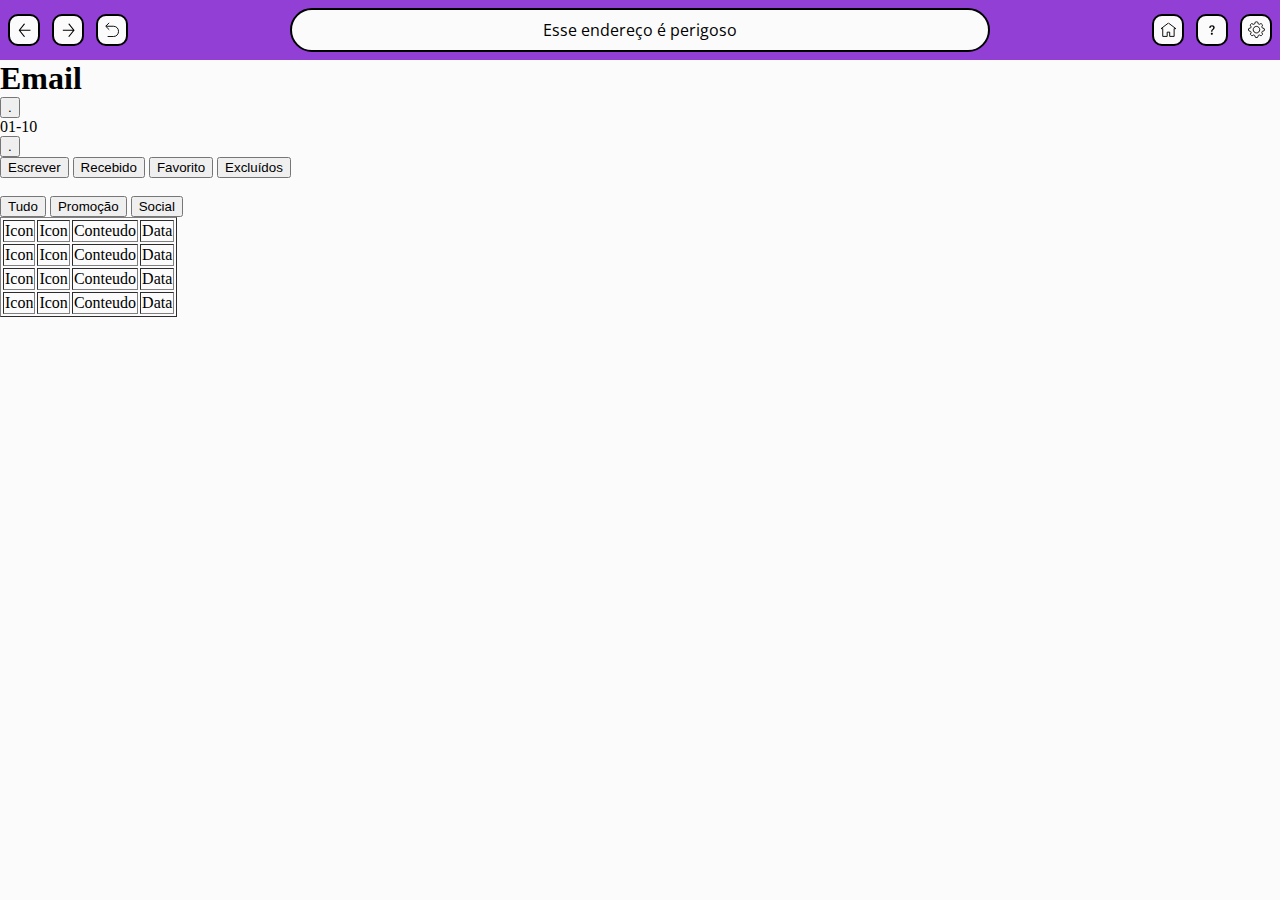
==== email.html @ 89bfe44a "version-1.0.4" ====
<!DOCTYPE html>
<html lang="en">
<head>
    <meta charset="UTF-8">
    <meta name="viewport" content="width=device-width, initial-scale=1.0">
    <link rel="stylesheet" href="/email.css">
    <title>Email</title>
</head>
<body>
    <header>
        <div class="buttons-left">
            <button type="button" name="return">
                <svg xmlns="http://www.w3.org/2000/svg" width="20" height="" viewBox="0 0 37 39" fill="none">
                    <g clip-path="url(#clip0_33_26)">
                      <path d="M15.25 31.25L6.25 20L15.25 8.75M7.5 20L25.75 20" stroke="#FF0000" stroke-width="3.75" stroke-miterlimit="10" stroke-linecap="square"/>
                    </g>
                    <defs>
                      <clipPath id="clip0_33_26">
                        <rect width="40" height="32" fill="white" transform="translate(0 40) rotate(-90)"/>
                      </clipPath>
                    </defs>
                  </svg>
            </button>
            <button type="button" name="advance">
                <svg xmlns="http://www.w3.org/2000/svg" width="20" height="" viewBox="0 0 37 39" fill="none">
                    <g clip-path="url(#clip0_33_28)">
                      <path d="M16.75 31.25L25.75 20L16.75 8.75M24.5 20L6.25 20" stroke="#FF0000" stroke-width="3.75" stroke-miterlimit="10" stroke-linecap="square"/>
                    </g>
                    <defs>
                      <clipPath id="clip0_33_28">
                        <rect width="40" height="32" fill="white" transform="matrix(4.37114e-08 -1 -1 -4.37114e-08 32 40)"/>
                      </clipPath>
                    </defs>
                  </svg>
            </button>
            <button type="button" name="recharge">
                <svg xmlns="http://www.w3.org/2000/svg" width="15" height="" viewBox="0 0 32 33" fill="none">
                    <g clip-path="url(#clip0_3_158)">
                      <mask id="mask0_3_158" style="mask-type:luminance" maskUnits="userSpaceOnUse" x="-2" y="-6" width="45" height="45">
                        <path d="M4.44561 28.6429V31.9361L13.8322 38.345C39.6706 39.4269 30.548 40.9576 42.5164 15.8767C42.5164 15.8767 37.2436 -4.15308 34.9238 -5.31468C32.6039 -6.47627 -1.77637 -1.62557 -1.77637 -1.62557L0.965509 12.613L6.31528 19.3629L16.1018 23.4017L12.9874 27.4827L4.44561 28.6429Z" fill="white"/>
                      </mask>
                      <g mask="url(#mask0_3_158)">
                        <mask id="mask1_3_158" style="mask-type:luminance" maskUnits="userSpaceOnUse" x="1" y="0" width="32" height="36">
                          <path d="M32.4975 0.591095H1.59863V35.3921H32.4975V0.591095Z" fill="white"/>
                        </mask>
                        <g mask="url(#mask1_3_158)">
                          <path d="M18.0527 30.4355H-3.14746V8.50052H18.0527C32.4681 8.74637 32.4628 30.1944 18.0527 30.4355Z" stroke="black" stroke-width="2" stroke-miterlimit="10"/>
                        </g>
                      </g>
                      <path d="M8.87405 1.11832L1.59766 8.50055L9.06095 15.9638" stroke="black" stroke-width="2" stroke-miterlimit="10"/>
                    </g>
                    <defs>
                      <clipPath id="clip0_3_158">
                        <rect width="30" height="32.1429" fill="white"/>
                      </clipPath>
                    </defs>
                  </svg>
            </button>
        </div>

        <div class="search-url">
            <p>Esse endereço é perigoso</p>
        </div>

        <div class="buttons-right">
            <button type="button" name="house">
                <svg xmlns="http://www.w3.org/2000/svg" width="20" height="" viewBox="0 0 32 24" fill="none">
                    <g clip-path="url(#clip0_3_171)">
                      <path d="M11.4854 22.2573H4.3954V9.83665H1.69775L13.4932 0.840546L25.3015 9.82085H22.6034V22.2415H15.5139V15.4329H11.4854V22.2573Z" stroke="black" stroke-width="1.5" stroke-miterlimit="10"/>
                    </g>
                    <defs>
                      <clipPath id="clip0_3_171">
                        <rect width="27" height="23.0294" fill="white"/>
                      </clipPath>
                    </defs>
                  </svg>
            </button>
            <button type="button" name="question">
                <svg xmlns="http://www.w3.org/2000/svg" width="" height="" viewBox="0 0 33 35" fill="none">
                    <path d="M10.8383 12.6569C10.8355 12.7275 10.8463 12.798 10.8702 12.8641C10.894 12.9301 10.9303 12.9903 10.9768 13.0409C11.0234 13.0915 11.0792 13.1315 11.1409 13.1583C11.2025 13.1852 11.2687 13.1984 11.3354 13.1972H13.037C13.3216 13.1972 13.5485 12.95 13.5856 12.6503C13.7712 11.2153 14.6993 10.1697 16.3535 10.1697C17.7683 10.1697 19.0636 10.92 19.0636 12.7247C19.0636 14.1137 18.2922 14.7525 17.0733 15.7238C15.6852 16.7934 14.5859 18.0425 14.6643 20.0703L14.6705 20.545C14.6726 20.6885 14.7279 20.8254 14.8244 20.9261C14.9208 21.0267 15.0507 21.0831 15.1861 21.0831H16.8588C16.9955 21.0831 17.1267 21.0255 17.2234 20.9229C17.3201 20.8204 17.3744 20.6813 17.3744 20.5362V20.3066C17.3744 18.7359 17.9375 18.2787 19.4575 17.0559C20.7136 16.0431 22.0233 14.9188 22.0233 12.5584C22.0233 9.25313 19.3915 7.65625 16.5102 7.65625C13.897 7.65625 11.0343 8.94687 10.8383 12.6569ZM14.0496 25.2634C14.0496 26.4294 14.9262 27.2913 16.1328 27.2913C17.3888 27.2913 18.253 26.4294 18.253 25.2634C18.253 24.0559 17.3868 23.2072 16.1307 23.2072C14.9262 23.2072 14.0496 24.0559 14.0496 25.2634Z" fill="black"/>
                  </svg>
            </button>
            <button type="button" name="settings">
                <svg xmlns="http://www.w3.org/2000/svg" width="27" height="" viewBox="0 0 43 28" fill="none">
                    <g clip-path="url(#clip0_3_174)">
                      <path d="M10.737 4.03274L11.5974 1.44131C11.6513 1.27888 11.7549 1.13754 11.8936 1.03737C12.0324 0.937201 12.1991 0.883303 12.3703 0.883331H14.6434C14.8158 0.883335 14.9839 0.938082 15.1232 1.03969C15.2626 1.14129 15.3661 1.28451 15.4189 1.44871C15.6881 2.28559 15.9571 3.12266 16.226 3.9599C16.2635 4.07645 16.3266 4.18309 16.4109 4.27191C16.4951 4.36073 16.5983 4.42946 16.7127 4.47301L17.7865 4.87949C17.8951 4.92071 18.0114 4.93818 18.1274 4.93071C18.2434 4.92324 18.3565 4.89102 18.459 4.8362L20.2628 3.87174C20.4136 3.79064 20.5862 3.75918 20.7559 3.78183C20.9257 3.80449 21.084 3.8801 21.2083 3.9979L22.8859 5.59584C23.0089 5.71268 23.0923 5.86505 23.1245 6.03162C23.1567 6.1982 23.136 6.37068 23.0654 6.52493L22.0988 8.63334C22.0525 8.73449 22.0274 8.84404 22.0251 8.95525C22.0227 9.06647 22.0431 9.17699 22.0851 9.28001L22.4916 10.2772C22.535 10.384 22.6006 10.4804 22.684 10.5599C22.7675 10.6394 22.8669 10.7003 22.9756 10.7386L25.5724 11.6524C25.7315 11.7084 25.8693 11.8124 25.9667 11.9501C26.0642 12.0878 26.1166 12.2523 26.1166 12.421V14.4555C26.1167 14.623 26.065 14.7864 25.9688 14.9235C25.8725 15.0606 25.7363 15.1646 25.5787 15.2214L22.9767 16.1611C22.8677 16.2003 22.7684 16.2624 22.6853 16.3431C22.6023 16.4239 22.5375 16.5215 22.4953 16.6293L22.0814 17.6814C22.0406 17.7855 22.0217 17.8969 22.0258 18.0086C22.0299 18.1203 22.0569 18.2299 22.1052 18.3307L23.0622 20.332C23.134 20.4825 23.158 20.6513 23.1309 20.8158C23.1039 20.9804 23.027 21.1326 22.9107 21.2521L21.3165 22.8886C21.1962 23.0113 21.0402 23.0929 20.8708 23.1217C20.7013 23.1504 20.5271 23.1248 20.3731 23.0485L18.3471 22.0566C18.2406 22.0046 18.124 21.9764 18.0055 21.974C17.8869 21.9716 17.7693 21.9951 17.6608 22.0429L16.7845 22.4283C16.6839 22.4724 16.5934 22.5365 16.5182 22.6166C16.4431 22.6967 16.385 22.7912 16.3474 22.8944L15.365 25.5819C15.3078 25.7382 15.2041 25.8733 15.0678 25.9689C14.9315 26.0645 14.7692 26.1161 14.6027 26.1166H12.535C12.3703 26.1167 12.2094 26.0667 12.0737 25.9734C11.938 25.8801 11.8338 25.7478 11.7748 25.594L10.7422 22.9049C10.7026 22.8018 10.6424 22.7077 10.5653 22.6286C10.4881 22.5494 10.3957 22.4868 10.2935 22.4446L9.30479 22.036C9.19508 21.9908 9.07681 21.9701 8.95827 21.9754C8.83973 21.9807 8.72377 22.0118 8.61853 22.0666L6.7614 23.0374C6.61081 23.1163 6.43933 23.146 6.271 23.1224C6.10267 23.0988 5.94594 23.0232 5.8228 22.906L4.1441 21.3091C4.02034 21.1914 3.93672 21.0377 3.90508 20.8698C3.87344 20.702 3.89537 20.5284 3.96778 20.3737L4.91799 18.3461C4.96689 18.2402 4.99252 18.1252 4.99316 18.0086C4.9938 17.892 4.96943 17.7767 4.92169 17.6703L4.47403 16.6637C4.42978 16.5634 4.36572 16.4732 4.28571 16.3984C4.2057 16.3235 4.11138 16.2656 4.00843 16.2281L1.42175 15.2948C1.26386 15.2379 1.1274 15.1337 1.03102 14.9963C0.934638 14.8589 0.883047 14.6951 0.883302 14.5273V12.3333C0.883195 12.1615 0.937477 11.994 1.03837 11.8549C1.13927 11.7158 1.2816 11.6122 1.44498 11.5589L3.96462 10.737C4.07979 10.6995 4.18514 10.6368 4.273 10.5534C4.36085 10.47 4.42899 10.3681 4.47245 10.255L4.81875 9.35391C4.85969 9.24732 4.87779 9.13331 4.87188 9.01928C4.86597 8.90525 4.83618 8.79373 4.78444 8.69193L3.67586 6.52387C3.59765 6.37059 3.57003 6.19646 3.59696 6.0265C3.6239 5.85654 3.70401 5.69948 3.82578 5.57789L5.30072 4.10348C5.41536 3.98886 5.5616 3.91105 5.72072 3.88001C5.87984 3.84898 6.0446 3.86613 6.19391 3.92928L8.5858 4.94283C8.78198 5.02617 9.00306 5.02901 9.20132 4.95075L10.2619 4.53424C10.373 4.49067 10.4732 4.42314 10.5553 4.33647C10.6374 4.24979 10.6995 4.1461 10.737 4.03274Z" stroke="black" stroke-width="1.5" stroke-miterlimit="10"/>
                      <path d="M13.4814 18.6564C16.3564 18.6564 18.687 16.3258 18.687 13.4509C18.687 10.5759 16.3564 8.24533 13.4814 8.24533C10.6065 8.24533 8.27588 10.5759 8.27588 13.4509C8.27588 16.3258 10.6065 18.6564 13.4814 18.6564Z" stroke="black" stroke-width="1.5" stroke-miterlimit="10"/>
                    </g>
                    <defs>
                      <clipPath id="clip0_3_174">
                        <rect width="27" height="27" fill="white"/>
                      </clipPath>
                    </defs>
                  </svg>
            </button>
        </div>
    </header>

    <div class="header-bar"> <!-- Sem interação -->
        <div class="logo">
            <h1>Email</h1>
        </div>

        <div class="search-bar"></div>

        <div class="button-page">
            <button type="button" name="return">.</button>
            <p>01-10</p>
            <button type="button" name="avance">.</button>
        </div>
    </div>

    <main>
        <div class="email-actions">
            <button type="button" name="write">
                <p>Escrever</p>
            </button>

            <button type="button" name="received">
                <p>Recebido</p>
            </button>

            <button type="button" name="favorite">
                <p>Favorito</p>
            </button>

            <button type="button" name="excluded">
                <p>Excluídos</p>
            </button>
        </div>
        <br> <!-- Espaçamento aqui -->

        <div class="email-body">
            <div class="email-nav">
                <button type="button" name="all">
                    <p>Tudo</p>
                </button>
                <button type="button" name="promotion">
                    <p>Promoção</p>
                </button>
                <button type="button" name="favorite">
                    <p>Social</p>
                </button>
            </div>

            <div class="emails">
                <table border="1">
                    <tbody>
                      <tr>
                        <td>Icon</td>
                        <td>Icon</td>
                        <td>Conteudo</td>
                        <td>Data</td>
                      </tr>
                      <tr>
                        <td>Icon</td>
                        <td>Icon</td>
                        <td>Conteudo</td>
                        <td>Data</td>
                      </tr>
                      <tr>
                        <td>Icon</td>
                        <td>Icon</td>
                        <td>Conteudo</td>
                        <td>Data</td>
                      </tr>
                      <tr>
                        <td>Icon</td>
                        <td>Icon</td>
                        <td>Conteudo</td>
                        <td>Data</td>
                      </tr>
                    </tbody>
                  </table>

            </div>
        </div>



    </main>


    
</body>
</html>
---- email.css ----
@import url('https://fonts.googleapis.com/css2?family=Open+Sans:wght@300;400;500;600;700;800&family=Share+Tech+Mono&display=swap');
:root{
    --icon:#FFFFFF;
    --background:#FBFBFB;
    --disabled:#F3E8FF;
    --stroke-text-off:#8F8F8F;
    --stroke-text:#000000;
    --mega-accent:#FFEF10;
    --primary:#923FD5;
    --secondary:#C28AF0;
    --secondary-2:#d8c2eb;
    --accent:#A94AF7;
    --accent-hover:#8b32d3;
}

*{
    margin: 0px;
}

body{
    background: var(--background);
}

/*Header*/
header{
    background: var(--primary);
    padding: 0.5rem;

    display: flex;
    align-items: center;
    justify-content: space-between;
}

.buttons-left button{
    width: 2rem;
    height: 2rem;
    background: var(--background);
    border: 2px solid var(--stroke-text);
    border-radius: 0.625rem;
    margin-right: 0.5rem;
    cursor: pointer;
}

.buttons-left button[name="recharge"]{
    margin-right: 0px;
    
}

.buttons-left button path{
    stroke: var(--stroke-text);
    stroke-width: 2px;
    
}

.search-url{
    width: 55%;
    height: 2.5rem;
    background: var(--background);
    border: 2px solid var(--stroke-text);
    border-radius: 1.6rem;

    display: flex;
    align-items: center;
    justify-content: center;
    cursor: not-allowed;
}

.search-url p{
    font-family: 'Open Sans', sans-serif;
    font-size: 1rem;
}

.buttons-right button{
    width: 2rem;
    height: 2rem;
    background: var(--background);
    border: 2px solid var(--stroke-text);
    border-radius: 0.625rem;
    margin-right: 0.5rem;
    cursor: pointer;
}

.buttons-right button[name="settings"]{
    margin-right: 0px;
}

.buttons-right button svg{
    display: flex;
    align-items: center;
    justify-content: center;  
}

header button:hover{
    background: var(--secondary);
    border: 2px solid var(--stroke-text);
}

header button:hover path{
    stroke: var(--stroke-text);
}
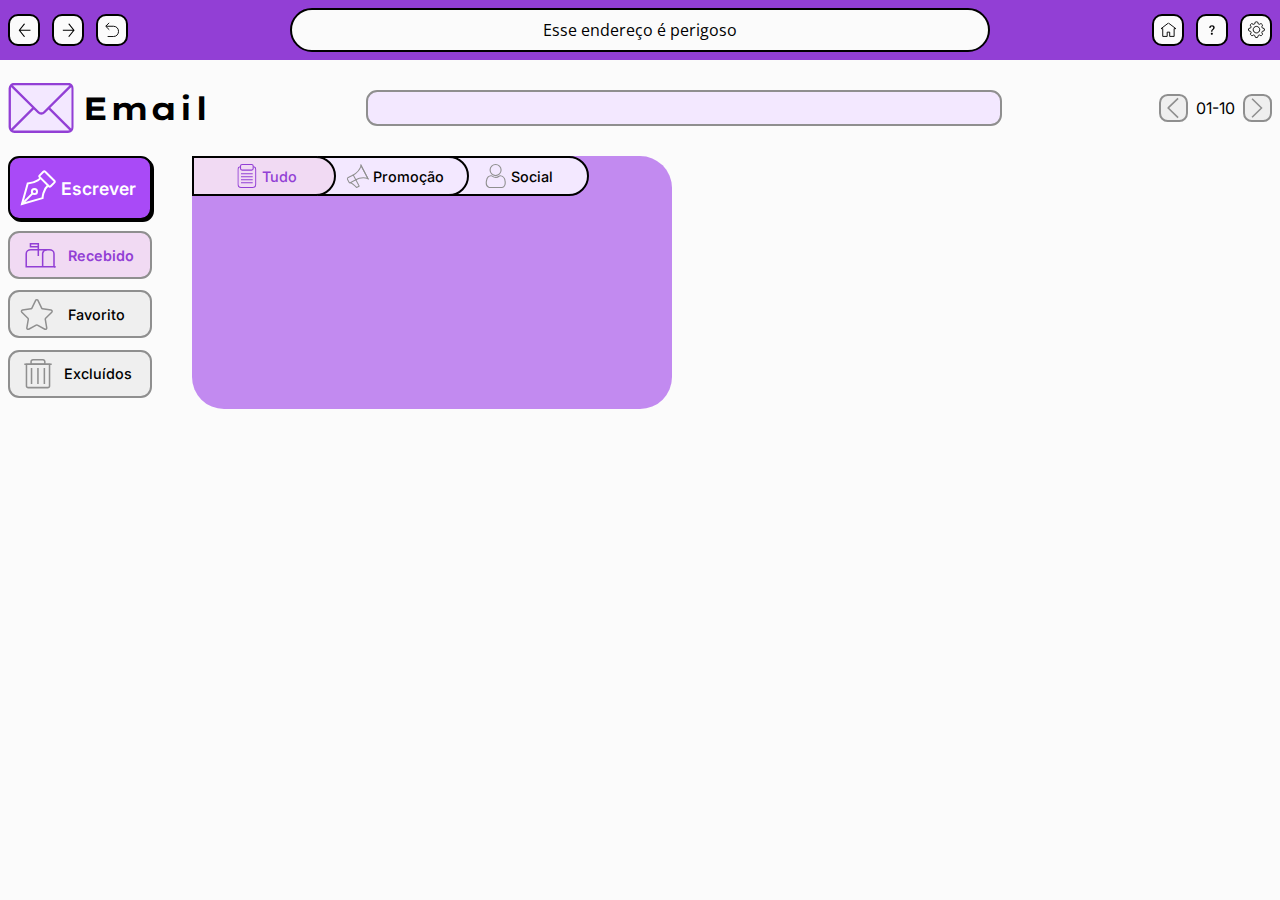
==== commit 7601d40a: "version-1.0.5" ====
--- a/email.html
+++ b/email.html
@@ -95,90 +95,189 @@
             </button>
         </div>
     </header>
-
-    <div class="header-bar"> <!-- Sem interação -->
-        <div class="logo">
-            <h1>Email</h1>
-        </div>
-
-        <div class="search-bar"></div>
-
+    
+
+    <main>
+      <section class="header-bar"> <!-- Sem interação -->
+          <div class="logo">
+            <svg xmlns="http://www.w3.org/2000/svg" width="" height="50" viewBox="0 0 84 64" fill="none">
+              <g clip-path="url(#clip0_3_317)">
+                <path d="M76.8062 1.24954H8.19375C4.91084 1.24954 2.24951 3.91087 2.24951 7.19378V56.4163C2.24951 59.6992 4.91084 62.3606 8.19375 62.3606H76.8062C80.0891 62.3606 82.7504 59.6992 82.7504 56.4163V7.19378C82.7504 3.91087 80.0891 1.24954 76.8062 1.24954Z" fill="#F3E8FF" stroke="#923FD5" stroke-width="3" stroke-miterlimit="10"/>
+                <path d="M4.31079 3.30084L38.7767 37.4241C39.793 38.4297 41.1655 38.993 42.5952 38.9911C44.0249 38.9893 45.396 38.4224 46.4096 37.4141L80.6892 3.30084" stroke="#923FD5" stroke-width="3" stroke-miterlimit="10"/>
+                <path d="M4.31079 60.3093L32.8042 31.8042" stroke="#923FD5" stroke-width="3" stroke-miterlimit="10"/>
+                <path d="M52.0859 31.766L80.596 60.4024" stroke="#923FD5" stroke-width="3" stroke-miterlimit="10"/>
+              </g>
+              <defs>
+                <clipPath id="clip0_3_317">
+                  <rect width="84" height="64" fill="white"/>
+                </clipPath>
+              </defs>
+            </svg>
+              <h1>Email</h1>
+          </div>
+        <div class="search-bar">
+
+        </div>
         <div class="button-page">
-            <button type="button" name="return">.</button>
+            <button type="button" name="return">
+              <svg xmlns="http://www.w3.org/2000/svg" width="" height="22" viewBox="0 0 23 37" fill="none">
+                <path d="M19.9163 1.07803L2.13571 18.4319C2.12793 18.4388 2.12172 18.4472 2.11747 18.4566C2.11322 18.466 2.11102 18.4761 2.11102 18.4864C2.11102 18.4966 2.11322 18.5068 2.11747 18.5162C2.12172 18.5255 2.12793 18.534 2.13571 18.5409L19.9193 35.922" stroke="#8F8F8F" stroke-width="3" stroke-miterlimit="10"/>
+              </svg>
+
+            </button>
             <p>01-10</p>
-            <button type="button" name="avance">.</button>
-        </div>
-    </div>
-
-    <main>
-        <div class="email-actions">
-            <button type="button" name="write">
-                <p>Escrever</p>
-            </button>
-
-            <button type="button" name="received">
-                <p>Recebido</p>
-            </button>
-
-            <button type="button" name="favorite">
-                <p>Favorito</p>
-            </button>
-
-            <button type="button" name="excluded">
-                <p>Excluídos</p>
-            </button>
-        </div>
+            <button type="button" name="avance">
+              <svg xmlns="http://www.w3.org/2000/svg" width="" height="22" viewBox="0 0 24 37" fill="none">
+                <path d="M2.00301 1.07803L19.7836 18.4319C19.7914 18.4388 19.7976 18.4472 19.8018 18.4566C19.8061 18.466 19.8083 18.4761 19.8083 18.4864C19.8083 18.4966 19.8061 18.5068 19.8018 18.5162C19.7976 18.5255 19.7914 18.534 19.7836 18.5409L2 35.922" stroke="#8F8F8F" stroke-width="3" stroke-miterlimit="10"/>
+              </svg>
+
+            </button>
+        </div>
+      </section>
+
+      
+      
+      <section class="email-body">  
+        <aside class="email-actions">
+          <button type="button" id="write">
+            <svg xmlns="http://www.w3.org/2000/svg" width="36" height="36" viewBox="0 0 54 54" fill="none">
+              <g clip-path="url(#clip0_3_697)">
+                <path d="M30.7885 11.9137C30.7885 11.9137 26.128 18.8329 11.5825 20.1038L2.96741 51.0326L33.8962 42.1355C33.8962 42.1355 34.3191 29.5699 42.0863 23.0695" stroke="white" stroke-width="3" stroke-miterlimit="10"/>
+                <path d="M35.0648 2.55247L29.6174 7.99991C28.8598 8.75753 28.8598 9.98588 29.6174 10.7435L43.2559 24.382C44.0135 25.1396 45.2418 25.1396 45.9995 24.382L51.4469 18.9345C52.2045 18.1769 52.2045 16.9486 51.4469 16.1909L37.8084 2.55247C37.0508 1.79485 35.8225 1.79485 35.0648 2.55247Z" stroke="white" stroke-width="3" stroke-miterlimit="10"/>
+                <path d="M21.679 36.1336C23.8241 36.1336 25.5631 34.3947 25.5631 32.2495C25.5631 30.1044 23.8241 28.3654 21.679 28.3654C19.5338 28.3654 17.7949 30.1044 17.7949 32.2495C17.7949 34.3947 19.5338 36.1336 21.679 36.1336Z" stroke="white" stroke-width="3" stroke-miterlimit="10"/>
+                <path d="M2.96741 51.0325L18.9482 35.0109" stroke="white" stroke-width="3" stroke-miterlimit="10"/>
+              </g>
+              <defs>
+                <clipPath id="clip0_3_697">
+                  <rect width="54" height="54" fill="white"/>
+                </clipPath>
+              </defs>
+            </svg>
+              <p>Escrever</p>
+          </button>
+          <button type="button" id="received">
+            <svg xmlns="http://www.w3.org/2000/svg" width="42" height="32" viewBox="0 0 42 42" fill="none">
+              <path d="M38.052 36.54H22.8816H1.59601V19.3368C1.59601 16.4304 4.32601 14.0784 7.69441 14.0784H31.962C35.3304 14.0784 38.0604 16.4304 38.0604 19.3368V36.54H38.052Z" stroke="#923FD5" stroke-width="2" stroke-miterlimit="10"/>
+              <path d="M28.5936 14.0784C28.5936 14.0784 23.9568 14.532 23.2176 18.5976C23.184 18.774 23.1672 18.9504 23.1672 19.1352V36.54" stroke="#923FD5" stroke-width="2" stroke-miterlimit="10"/>
+              <path d="M17.4636 22.3692V6.2748H7.18201V10.1976H17.4636" stroke="#923FD5" stroke-width="2" stroke-miterlimit="10"/>
+              <path d="M38.052 36.54H40.3284" stroke="#923FD5" stroke-width="2" stroke-miterlimit="10"/>
+            </svg>
+              <p>Recebido</p>
+          </button>
+          <button type="button" id="favorite">
+            <svg xmlns="http://www.w3.org/2000/svg" width="33" height="33" viewBox="0 0 44 42" fill="none">
+              <g clip-path="url(#clip0_3_706)">
+                <path d="M23.8763 2.11566L28.9087 12.4558C29.0284 12.7023 29.2053 12.9155 29.4244 13.077C29.6435 13.2385 29.898 13.3434 30.166 13.3827L41.4105 15.041C41.7187 15.0866 42.0083 15.2188 42.2464 15.4226C42.4845 15.6263 42.6617 15.8936 42.758 16.1943C42.8542 16.4949 42.8657 16.8168 42.7911 17.1237C42.7166 17.4306 42.5589 17.7102 42.3359 17.9309L34.1987 25.9801C34.0047 26.1718 33.8596 26.4085 33.776 26.6698C33.6923 26.9312 33.6726 27.2092 33.7185 27.48L35.6394 38.8449C35.692 39.1565 35.6577 39.4769 35.5403 39.7698C35.4229 40.0627 35.227 40.3165 34.9749 40.5023C34.7228 40.6882 34.4245 40.7987 34.1137 40.8215C33.8029 40.8443 33.492 40.7784 33.2161 40.6313L23.1572 35.2643C22.9176 35.1364 22.6509 35.0696 22.3802 35.0696C22.1094 35.0696 21.8428 35.1364 21.6031 35.2643L11.5451 40.6304C11.2693 40.7776 10.9584 40.8435 10.6476 40.8207C10.3367 40.7979 10.0384 40.6873 9.7863 40.5015C9.53418 40.3156 9.33834 40.0619 9.22092 39.769C9.1035 39.4761 9.06919 39.1557 9.12186 38.844L11.0453 27.4791C11.0912 27.2083 11.0715 26.9303 10.9878 26.669C10.9041 26.4077 10.759 26.1709 10.5651 25.9792L2.42787 17.9301C2.2049 17.7093 2.04722 17.4297 1.97264 17.1228C1.89806 16.8159 1.90956 16.494 2.00583 16.1934C2.10209 15.8928 2.2793 15.6255 2.51742 15.4217C2.75553 15.2179 3.04507 15.0857 3.35332 15.0402L14.5987 13.3819C14.8667 13.3426 15.1212 13.2376 15.3402 13.0761C15.5593 12.9146 15.7363 12.7014 15.8559 12.4549L20.8884 2.11479C21.0269 1.83298 21.2401 1.59594 21.504 1.43028C21.768 1.26463 22.0722 1.17692 22.3826 1.17701C22.6929 1.1771 22.9971 1.26498 23.261 1.43079C23.5248 1.5966 23.7379 1.83377 23.8763 2.11566Z" stroke="#8F8F8F" stroke-width="2" stroke-miterlimit="10"/>
+              </g>
+              <defs>
+                <clipPath id="clip0_3_706">
+                  <rect width="44" height="42" fill="white"/>
+                </clipPath>
+              </defs>
+            </svg>
+              <p>Favorito</p>
+          </button>
+          <button type="button" id="excluded">
+            <svg xmlns="http://www.w3.org/2000/svg" width="36" height="30" viewBox="0 0 36 39" fill="none">
+              <g clip-path="url(#clip0_3_585)">
+                <path d="M3.00027 6.84987H32.9998V34.9423C32.9998 35.5436 32.761 36.1202 32.3358 36.5455C31.9107 36.9707 31.3341 37.2097 30.7328 37.2099H5.2672C4.66577 37.2099 4.08898 36.971 3.6637 36.5458C3.23843 36.1205 2.99951 35.5437 2.99951 34.9423V6.84987H3.00027Z" stroke="#8F8F8F" stroke-width="2" stroke-miterlimit="10"/>
+                <path d="M11.378 1.07605H24.5018C24.8141 1.07605 25.1233 1.13756 25.4118 1.25706C25.7004 1.37657 25.9625 1.55173 26.1833 1.77255C26.4041 1.99336 26.5793 2.25551 26.6988 2.54402C26.8183 2.83253 26.8798 3.14176 26.8798 3.45404V6.83617H9.00305V3.45404C9.00305 2.82388 9.25317 2.21949 9.69847 1.77362C10.1438 1.32775 10.7478 1.07686 11.378 1.07605Z" stroke="#8F8F8F" stroke-width="2" stroke-miterlimit="10"/>
+                <path d="M0 6.83617H36" stroke="#8F8F8F" stroke-width="2" stroke-miterlimit="10"/>
+                <path d="M9.60022 11.6971V32.3627" stroke="#8F8F8F" stroke-width="2" stroke-miterlimit="10"/>
+                <path d="M17.9415 11.6971V32.3627" stroke="#8F8F8F" stroke-width="2" stroke-miterlimit="10"/>
+                <path d="M26.2827 11.6971V32.3627" stroke="#8F8F8F" stroke-width="2" stroke-miterlimit="10"/>
+              </g>
+              <defs>
+                <clipPath id="clip0_3_585">
+                  <rect width="36" height="39" fill="white"/>
+                </clipPath>
+              </defs>
+            </svg>
+              <p>Excluídos</p>
+          </button>
+        </aside>
         <br> <!-- Espaçamento aqui -->
-
-        <div class="email-body">
-            <div class="email-nav">
-                <button type="button" name="all">
-                    <p>Tudo</p>
-                </button>
-                <button type="button" name="promotion">
-                    <p>Promoção</p>
-                </button>
-                <button type="button" name="favorite">
-                    <p>Social</p>
-                </button>
-            </div>
-
-            <div class="emails">
-                <table border="1">
-                    <tbody>
-                      <tr>
-                        <td>Icon</td>
-                        <td>Icon</td>
-                        <td>Conteudo</td>
-                        <td>Data</td>
-                      </tr>
-                      <tr>
-                        <td>Icon</td>
-                        <td>Icon</td>
-                        <td>Conteudo</td>
-                        <td>Data</td>
-                      </tr>
-                      <tr>
-                        <td>Icon</td>
-                        <td>Icon</td>
-                        <td>Conteudo</td>
-                        <td>Data</td>
-                      </tr>
-                      <tr>
-                        <td>Icon</td>
-                        <td>Icon</td>
-                        <td>Conteudo</td>
-                        <td>Data</td>
-                      </tr>
-                    </tbody>
-                  </table>
-
-            </div>
-        </div>
-
-
-
+        <div class="email">
+          <section class="email-nav">
+            <button type="button" id="all">
+              <svg xmlns="http://www.w3.org/2000/svg" width="30" height="24" viewBox="0 0 36 45" fill="none">
+                <g clip-path="url(#clip0_3_418)">
+                  <mask id="mask0_3_418" style="mask-type:luminance" maskUnits="userSpaceOnUse" x="-6" y="3" width="48" height="48">
+                    <path d="M5.78676 3.99747V6.68127H29.5992V4.33294L37.1615 3.99747L41.6727 49.1631L-5.72852 50.2813V7.65952L-1.63462 4.66842L5.78676 3.99747Z" fill="white"/>
+                  </mask>
+                  <g mask="url(#mask0_3_418)">
+                    <path d="M28.6074 4.66841H6.88961C3.68716 4.66841 1.09106 7.26451 1.09106 10.467V38.1105C1.09106 41.313 3.68716 43.9091 6.88961 43.9091H28.6074C31.8098 43.9091 34.4059 41.313 34.4059 38.1105V10.467C34.4059 7.26451 31.8098 4.66841 28.6074 4.66841Z" stroke="#923FD5" stroke-width="2" stroke-miterlimit="10"/>
+                  </g>
+                  <path d="M26.7499 1.09091H8.69334C7.13479 1.09091 5.87134 2.35436 5.87134 3.91291V8.66594C5.87134 10.2245 7.13479 11.4879 8.69334 11.4879H26.7499C28.3085 11.4879 29.5719 10.2245 29.5719 8.66594V3.91291C29.5719 2.35436 28.3085 1.09091 26.7499 1.09091Z" stroke="#923FD5" stroke-width="2" stroke-miterlimit="10"/>
+                  <path d="M6.7312 18.4193H28.7126" stroke="#923FD5" stroke-width="2" stroke-miterlimit="10"/>
+                  <path d="M6.7312 23.9442H28.7126" stroke="#923FD5" stroke-width="2" stroke-miterlimit="10"/>
+                  <path d="M6.7312 29.4691H28.7126" stroke="#923FD5" stroke-width="2" stroke-miterlimit="10"/>
+                  <path d="M6.7312 34.994H28.7126" stroke="#923FD5" stroke-width="2" stroke-miterlimit="10"/>
+                </g>
+                <defs>
+                  <clipPath id="clip0_3_418">
+                    <rect width="36" height="45" fill="white"/>
+                  </clipPath>
+                </defs>
+              </svg>
+              <p>Tudo</p>
+            </button>
+            <button type="button" id="promotion">
+              <svg xmlns="http://www.w3.org/2000/svg" width="30" height="24" viewBox="0 0 44 47" fill="none">
+                <g clip-path="url(#clip0_3_402)">
+                  <path d="M12.703 21.4176L1.98406 27.0389C1.98406 27.0389 0.481083 28.0945 1.37859 29.776L4.44779 35.5629C4.51881 35.6961 4.61083 35.817 4.72029 35.921C5.14533 36.3302 6.27349 37.1942 7.49001 36.2818" stroke="#8F8F8F" stroke-width="2" stroke-miterlimit="10"/>
+                  <path d="M12.7029 21.4176L17.7252 30.8782C17.7252 30.8782 27.5708 25.0858 41.2808 28.1754L28.1502 3.26656C28.1502 3.26656 24.2886 15.4317 12.7029 21.4176Z" stroke="#8F8F8F" stroke-width="2" stroke-miterlimit="10"/>
+                  <path d="M41.2809 28.1754L42.4388 30.2987L26.9915 1.04372" stroke="#8F8F8F" stroke-width="2" stroke-miterlimit="10"/>
+                  <path d="M17.7234 30.8782L24.2198 43.2982C24.2287 43.3152 24.2341 43.3338 24.2357 43.3529C24.2373 43.372 24.235 43.3912 24.2291 43.4094C24.2231 43.4276 24.2135 43.4445 24.2009 43.4589C24.1883 43.4733 24.1729 43.4851 24.1557 43.4935L19.1724 45.8931C19.1445 45.9064 19.113 45.9104 19.0827 45.9043C19.0523 45.8983 19.0247 45.8826 19.0041 45.8596C18.2498 45.0225 11.6278 37.7625 6.71704 36.6715L17.7234 30.8782Z" stroke="#8F8F8F" stroke-width="2" stroke-miterlimit="10"/>
+                </g>
+                <defs>
+                  <clipPath id="clip0_3_402">
+                    <rect width="44" height="47" fill="white"/>
+                  </clipPath>
+                </defs>
+              </svg>
+              <p>Promoção</p>
+            </button>
+            <button type="button" id="social">
+              <svg xmlns="http://www.w3.org/2000/svg" width="30" height="24" viewBox="0 0 38 44" fill="none">
+                <path d="M18.2477 21.2545C23.823 21.2545 28.3426 16.7302 28.3426 11.1493C28.3426 5.56829 23.823 1.04402 18.2477 1.04402C12.6725 1.04402 8.15283 5.56829 8.15283 11.1493C8.15283 16.7302 12.6725 21.2545 18.2477 21.2545Z" stroke="#8F8F8F" stroke-width="2" stroke-miterlimit="10"/>
+                <path d="M11.278 21.7883C10.8025 21.5115 10.2517 21.3927 9.70459 21.4488C8.53331 21.5669 6.32272 22.0105 4.67069 23.6651C2.92862 25.409 1.90331 28.1783 1.39109 31.4613C0.999492 33.9672 -0.0765161 40.5611 5.57887 42.5736C6.31467 42.8305 7.08886 42.9598 7.86812 42.956H29.4049C29.8017 42.977 37.7149 43.2447 35.5166 30.5416C35.5166 30.5416 34.4353 21.6868 26.7861 21.5135C26.4203 21.5063 26.0582 21.5883 25.7311 21.7524C25.349 21.9425 24.9877 22.1721 24.6533 22.4375C22.1936 24.3826 17.5819 26.3312 11.9493 22.2284C11.7334 22.0744 11.5122 21.9248 11.278 21.7883Z" stroke="#8F8F8F" stroke-width="2" stroke-miterlimit="10"/>
+              </svg>
+              <p>Social</p>
+            </button>
+          </section>
+          <!--<div class="table">
+            <table border="1">
+              <tr>
+                <td>Icon</td>
+                <td>Icon</td>
+                <td>Assunto................</td>
+                <td>Data</td>
+              </tr>
+              <tr>
+                <td>Icon</td>
+                <td>Icon</td>
+                <td>Assunto................</td>
+                <td>Data</td>
+              </tr>
+              <tr>
+                <td>Icon</td>
+                <td>Icon</td>
+                <td>Assunto................</td>
+                <td>Data</td>
+              </tr>
+            </table>
+          </div> -->
+        </div>
+      </section>
+      
     </main>
+
+
+
+
+
+
 
 
     
--- a/email.css
+++ b/email.css
@@ -1,4 +1,4 @@
-@import url('https://fonts.googleapis.com/css2?family=Open+Sans:wght@300;400;500;600;700;800&family=Share+Tech+Mono&display=swap');
+@import url('https://fonts.googleapis.com/css2?family=Inter:wght@400;500;600;700;800&family=Lexend+Mega:wght@700;800;900&family=Open+Sans:wght@300;400;500;600;700;800&family=Share+Tech+Mono&display=swap');
 :root{
     --icon:#FFFFFF;
     --background:#FBFBFB;
@@ -9,6 +9,7 @@
     --primary:#923FD5;
     --secondary:#C28AF0;
     --secondary-2:#d8c2eb;
+    --secondary-3:#f1daf3;
     --accent:#A94AF7;
     --accent-hover:#8b32d3;
 }
@@ -19,6 +20,7 @@
 
 body{
     background: var(--background);
+    
 }
 
 /*Header*/
@@ -99,3 +101,235 @@
     stroke: var(--stroke-text);
 }
 
+/*-----------------------------------------*/
+
+main{
+    padding: 0.5rem;
+
+}
+
+
+section.header-bar{
+    display: flex;
+    align-items: center;
+    justify-content: space-between;
+    height: 3rem;
+    padding: 1rem 0rem;
+}
+
+section.header-bar .logo{
+    display: flex;
+    align-items: center;
+    justify-content: space-between;
+
+}
+
+section.header-bar .logo h1{
+    font-family: 'Lexend Mega', sans-serif;
+    margin-left: 0.5rem;
+    color: var(--stroke-text);
+}
+
+section.header-bar .search-bar{
+    width: 50%;
+    height: 2rem;
+    border-radius: 0.7rem;
+    border: 2px solid var(--stroke-text-off);
+    background-color: var(--disabled);
+}
+
+section.header-bar .button-page{
+    display: flex;
+    align-items: center;
+    justify-content: space-between;
+}
+
+section.header-bar .button-page button{
+    width: 1.8rem;
+    height: 1.8rem;
+    border-radius: 30%;
+    border: 2px solid var(--stroke-text-off);
+}
+
+section.header-bar .button-page p{
+    margin: 0rem 0.5rem;
+    font-family: 'Inter', sans-serif;
+}
+
+/*Barra Lateral*/
+
+aside{
+    margin-top: 0.5rem;
+    display: flex;
+    flex-direction: column;
+    align-items:flex-start 
+}
+
+aside.email-actions button{
+    display: flex;
+    align-items: center;
+    padding: 10px;
+    width: 9rem;
+    height: 3rem;
+    margin-bottom: 0.7rem;
+    border-radius: 0.7rem;
+    border: 2px solid var(--stroke-text-off);
+    cursor: pointer;
+}
+
+aside.email-actions button p{
+    flex-grow: 1;
+    text-align: center;
+    font-size: 0.9rem;
+    font-family: 'Inter';
+    font-weight: 500;
+}
+
+#write{
+    background: var(--accent);
+    height: 4rem;
+    border: 2px solid var(--stroke-text);
+    -webkit-box-shadow: 2px 2px 0px 0px rgba(0,0,0,1);
+    -moz-box-shadow: 2px 2px 0px 0px rgba(0,0,0,1);
+    box-shadow: 2px 2px 0px 0px rgba(0,0,0,1);
+}
+
+#write:hover{
+    background: var(--accent-hover);
+}
+
+#write:active{
+    transform: translate(2px, 2px);
+    box-shadow: 2px 2px 0px 0px rgba(0,0,0,0);
+}
+
+#write p{
+    font-size: 1.1rem;
+    color: var(--icon);
+    font-weight: 600;
+}
+
+#received{
+    background:var(--secondary-3);
+    color: var(--primary);
+}
+
+#received p{
+    font-weight: 600;
+}
+
+#favorite{
+    cursor: no-drop;
+}
+
+#excluded{
+    cursor: no-drop;
+}
+
+/*Nevagação Email*/
+
+.email-body{
+    display: flex;
+    /*justify-content: space-between;*/
+
+}
+
+.email{
+    display: flex;
+    flex-direction: column;
+    width: 30rem;
+    margin: 0.5rem 0rem 0rem 2.5rem;
+    border-radius: 2rem 2rem 2rem 2rem;
+    background: var(--secondary)
+}
+
+.email-nav button{
+    display: flex; 
+    align-items: center;
+    justify-content: center;
+    position: relative;
+    background: var(--disabled);
+    width: 9rem;
+    height: 2.5rem;
+    border-radius: 0rem 2rem 2rem 0rem;
+    border: 2px solid var(--stroke-text);
+    text-align: center;
+    font-size: 0.9rem;
+    font-family: 'Inter';
+    font-weight: 500;
+}
+
+#all{
+    background: var(--secondary-3);
+    color: var(--primary);
+    position: absolute;
+    z-index: 6;
+    cursor: pointer;
+}
+
+#promotion{
+    width: 9.4rem;
+    border-radius: 0rem 2rem 2rem 0rem;
+    left: 19.9rem;
+    position: absolute;
+    z-index: 5;
+    cursor: no-drop;
+
+}
+
+#social{
+    left: 27.813rem;
+    position: absolute;
+    z-index: 4;
+    cursor: no-drop;
+}
+
+/*Tabela
+
+div.table{
+    border: 2px solid var(--stroke-text);
+    padding-bottom: 2.27rem;
+    padding-top: 3.4rem;
+    border-radius: 0rem 2rem 2rem 2rem;
+}
+
+table{
+    margin: 0px;
+    border-collapse: collapse;
+    border-top: 2px solid var(--stroke-text);
+ 
+}
+
+th, td{
+    padding: 1rem;
+}
+
+tr {
+    border-bottom: 2px solid var(--stroke-text);
+    padding-left: 1rem;
+  }
+
+td{
+    position: relative;
+    z-index: 1;
+    border-right: none;
+}
+
+*/
+
+
+
+
+
+
+
+
+
+
+
+
+
+
+
+
+
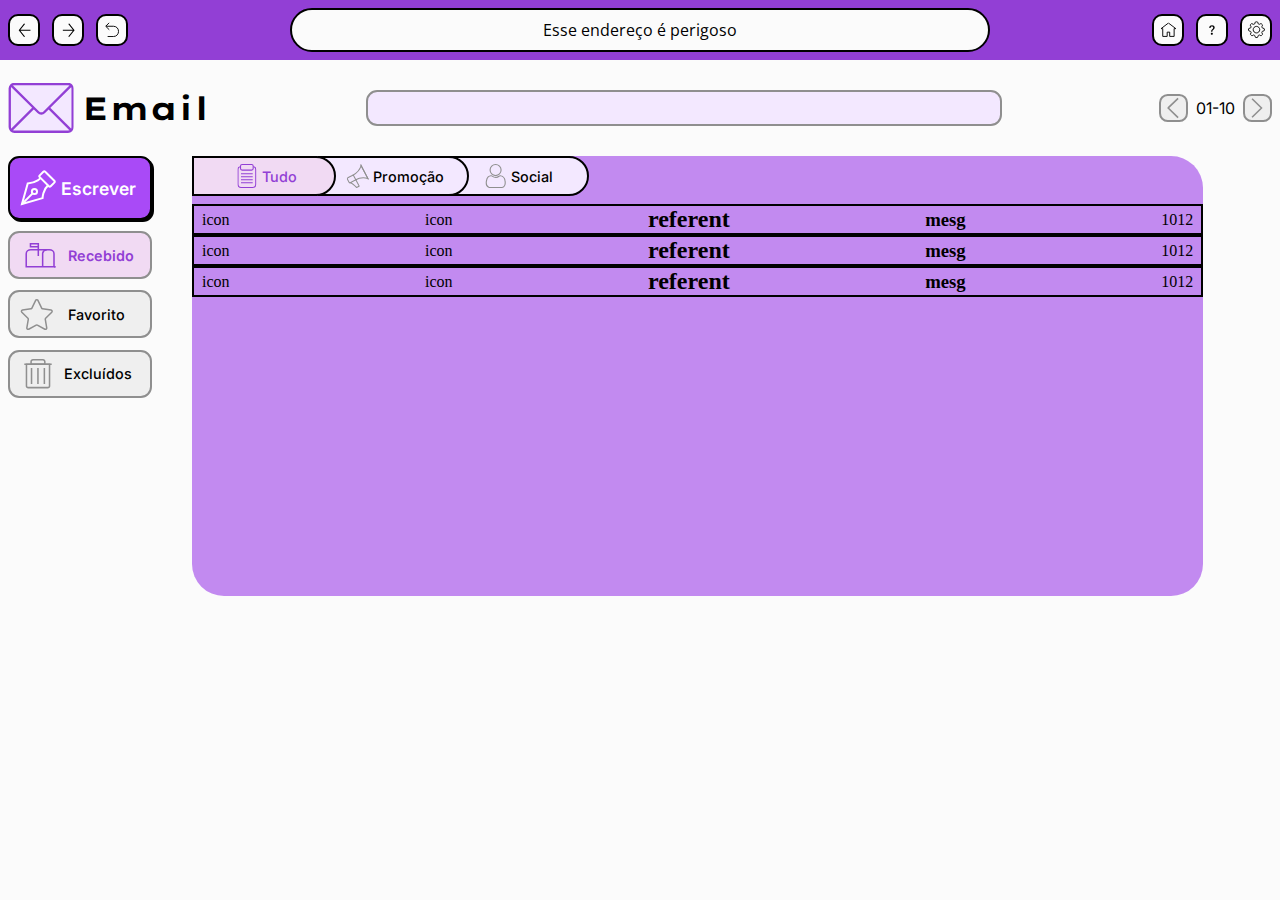
==== commit 4d9ba831: "version-1.0.6" ====
--- a/email.html
+++ b/email.html
@@ -268,6 +268,34 @@
               </tr>
             </table>
           </div> -->
+
+          <div class="list">
+            <article class="preview" id="number1">
+              <div class="icon">icon</div>
+              <div class="icon">icon</div>
+              <h2 class="referent">referent</h2>
+              <h3 class="msg">mesg</h3>
+              <p class="date">1012</p>
+            </article>
+
+            <article class="preview">
+              <div class="icon">icon</div>
+              <div class="icon">icon</div>
+              <h2 class="referent">referent</h2>
+              <h3 class="msg">mesg</h3>
+              <p class="date">1012</p>
+            </article>
+
+            <article class="preview">
+              <div class="icon">icon</div>
+              <div class="icon">icon</div>
+              <h2 class="referent">referent</h2>
+              <h3 class="msg">mesg</h3>
+              <p class="date">1012</p>
+            </article>
+          </div>
+
+
         </div>
       </section>
       
--- a/email.css
+++ b/email.css
@@ -234,13 +234,16 @@
 
 }
 
+/*Fundo Roxo*/
 .email{
     display: flex;
     flex-direction: column;
-    width: 30rem;
+    width: 80%;
+    height: 27.5rem;
     margin: 0.5rem 0rem 0rem 2.5rem;
     border-radius: 2rem 2rem 2rem 2rem;
-    background: var(--secondary)
+    background: var(--secondary);
+
 }
 
 .email-nav button{
@@ -314,22 +317,36 @@
     z-index: 1;
     border-right: none;
 }
-
 */
 
-
-
-
-
-
-
-
-
-
-
-
-
-
-
-
-
+.list{
+    margin-top: 3rem;
+}
+
+article{
+    display: flex;
+    align-items: center;
+    justify-content: space-between;
+    padding: 0rem 0.5rem;
+    border: 2px solid var(--stroke-text);
+    margin: 0px;
+}
+
+
+
+
+
+
+
+
+
+
+
+
+
+
+
+
+
+
+
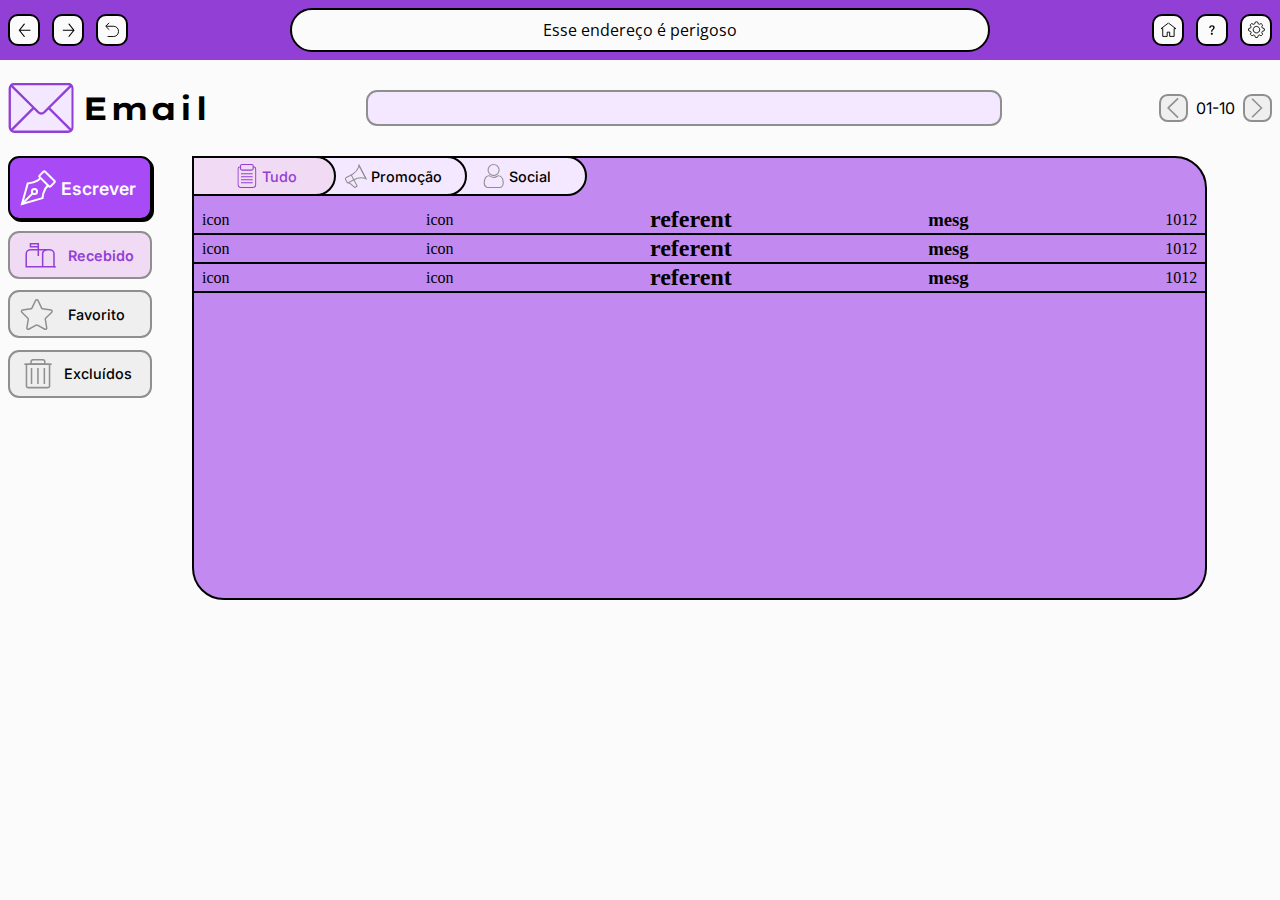
==== commit 016af767: "discontinued-components" ====
--- a/email.html
+++ b/email.html
@@ -298,6 +298,8 @@
 
         </div>
       </section>
+
+
       
     </main>
 
--- a/email.css
+++ b/email.css
@@ -241,6 +241,7 @@
     width: 80%;
     height: 27.5rem;
     margin: 0.5rem 0rem 0rem 2.5rem;
+    border: 2px solid;
     border-radius: 2rem 2rem 2rem 2rem;
     background: var(--secondary);
 
@@ -260,6 +261,8 @@
     font-size: 0.9rem;
     font-family: 'Inter';
     font-weight: 500;
+    transform: translate(-2px, -2px);
+
 }
 
 #all{
@@ -328,25 +331,30 @@
     align-items: center;
     justify-content: space-between;
     padding: 0rem 0.5rem;
-    border: 2px solid var(--stroke-text);
+    border-bottom: 2px solid var(--stroke-text);
     margin: 0px;
-}
-
-
-
-
-
-
-
-
-
-
-
-
-
-
-
-
-
-
-
+    cursor: pointer;
+}
+
+article:hover{
+    background: var(--primary);
+}
+
+
+
+
+
+
+
+
+
+
+
+
+
+
+
+
+
+
+
